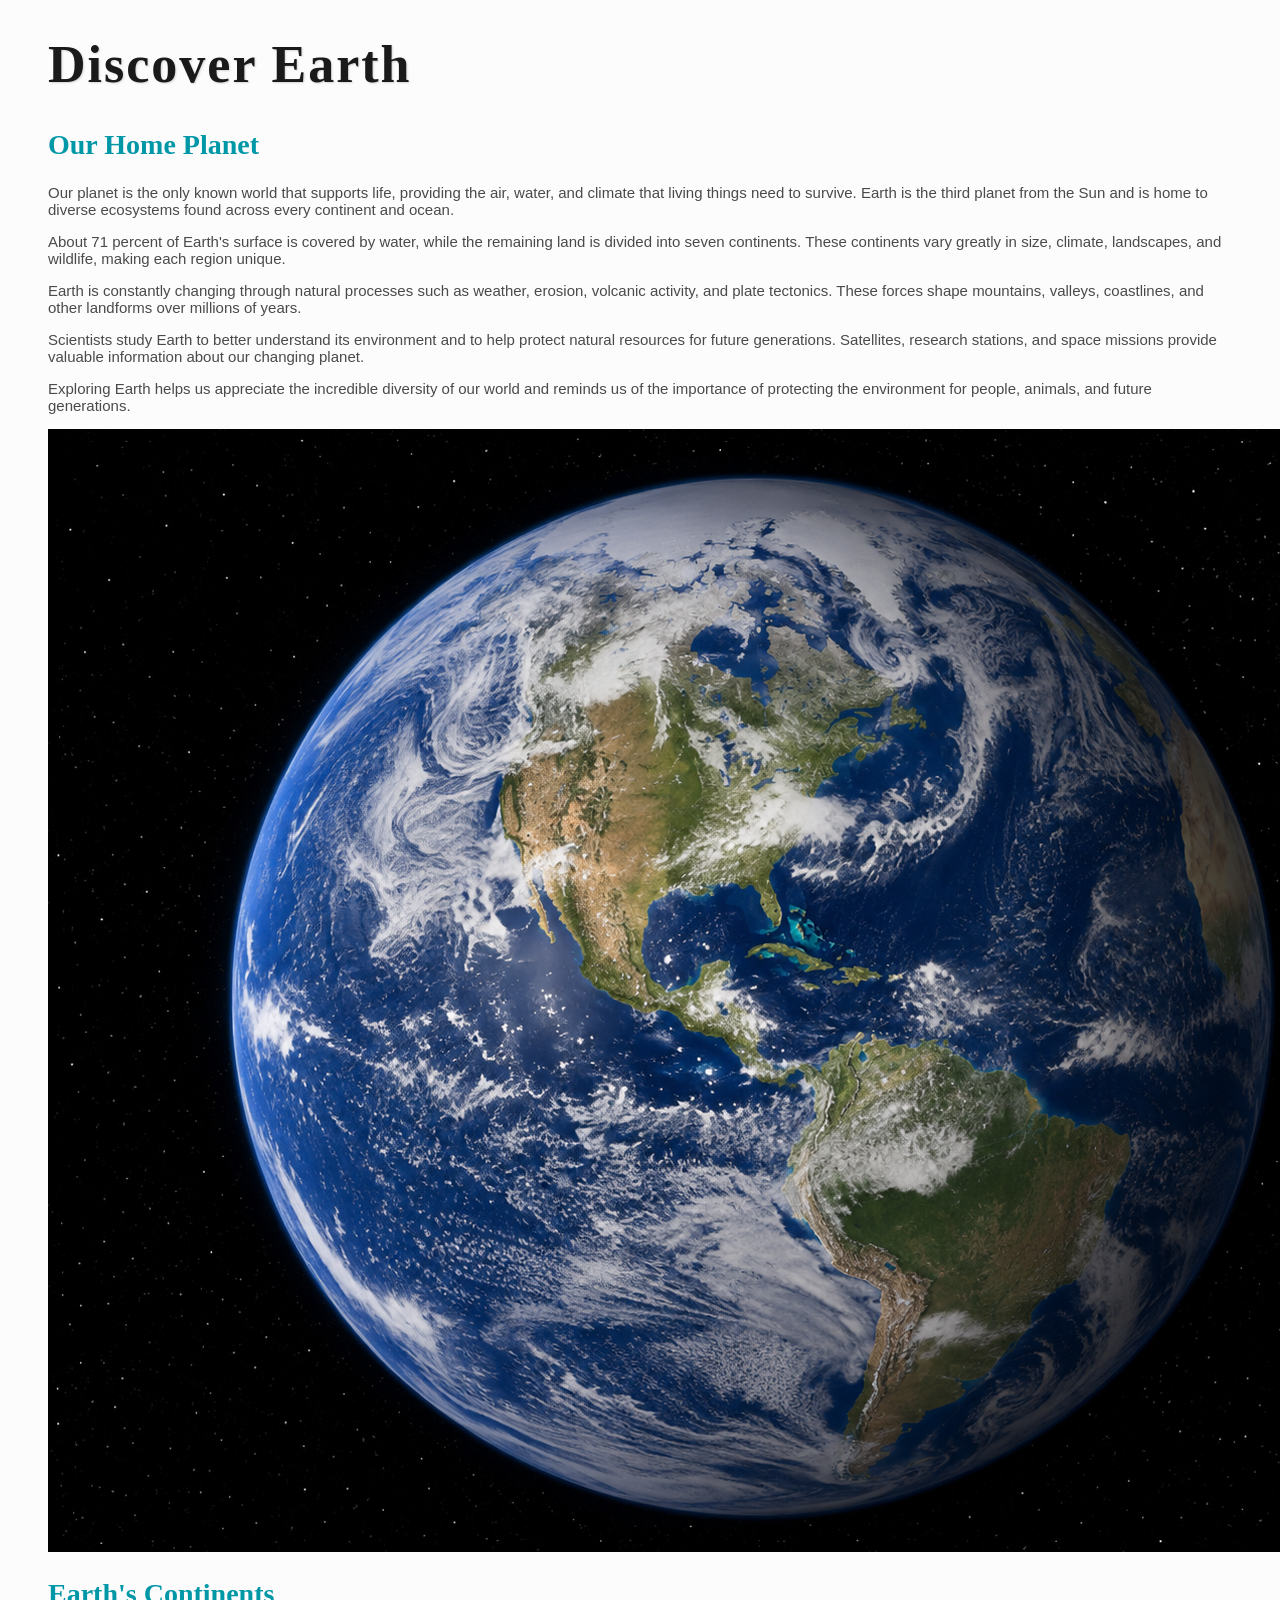
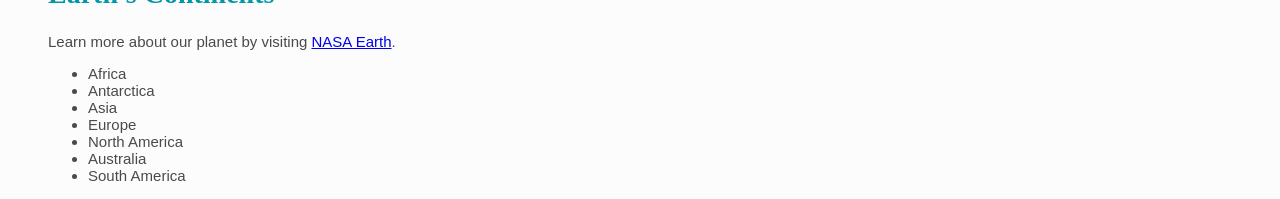
==== lab1-4/index.html @ 6e2240ae "lab1-4push" ====
<!DOCTYPE html>
<html lang="en">
<head>
    <meta charset="UTF-8">
    <title>Discover Earth</title>
    <link rel="stylesheet" href="style.css">
</head>
<body>

    <h1>Discover Earth</h1>

    <h2>Our Home Planet</h2>

    <p>Our planet is the only known world that supports life, providing the air, water, and climate that living things need to survive. Earth is the third planet from the Sun and is home to diverse ecosystems found across every continent and ocean.</p>

    <p>About 71 percent of Earth's surface is covered by water, while the remaining land is divided into seven continents. These continents vary greatly in size, climate, landscapes, and wildlife, making each region unique.</p>

    <p>Earth is constantly changing through natural processes such as weather, erosion, volcanic activity, and plate tectonics. These forces shape mountains, valleys, coastlines, and other landforms over millions of years.</p>

    <p>Scientists study Earth to better understand its environment and to help protect natural resources for future generations. Satellites, research stations, and space missions provide valuable information about our changing planet.</p>

    <p>Exploring Earth helps us appreciate the incredible diversity of our world and reminds us of the importance of protecting the environment for people, animals, and future generations.</p>

    <img src="images/earth_from_space.png"
         alt="Planet Earth viewed from space. Photo courtesy of NASA.">

    <h2>Earth's Continents</h2>

    <p>
        Learn more about our planet by visiting
        <a href="https://science.nasa.gov/earth/">NASA Earth</a>.
    </p>

    <ul>
        <li>Africa</li>
        <li>Antarctica</li>
        <li>Asia</li>
        <li>Europe</li>
        <li>North America</li>
        <li>Australia</li>
        <li>South America</li>
    </ul>

</body>
</html>
---- lab1-4/style.css ----
body {
   background-color: #fcfcfc;
   color: #4a4a4a;
   font-family: Verdana, Arial, sans-serif;
   font-size: 15px;
   padding-left: 40px;
   padding-right: 40px;
}
h1 {
   font-family: Georgia, "Times New Roman", serif;
   font-size: 52px;
   color: #1a1a1a;
   letter-spacing: 2px;
   text-shadow: 1px 1px 2px #d5d5d5;
}
h2 {
   font-family: Georgia, "Times New Roman", serif;
   font-size: 28px;
   color: #0097a7
}
image {
   width: 380px;
   border: 2px #0097a7;
   margin-top: 20px;
   margin-bottom: 20px;
   margin-left: 0px;
   margin-right: 0px;
}
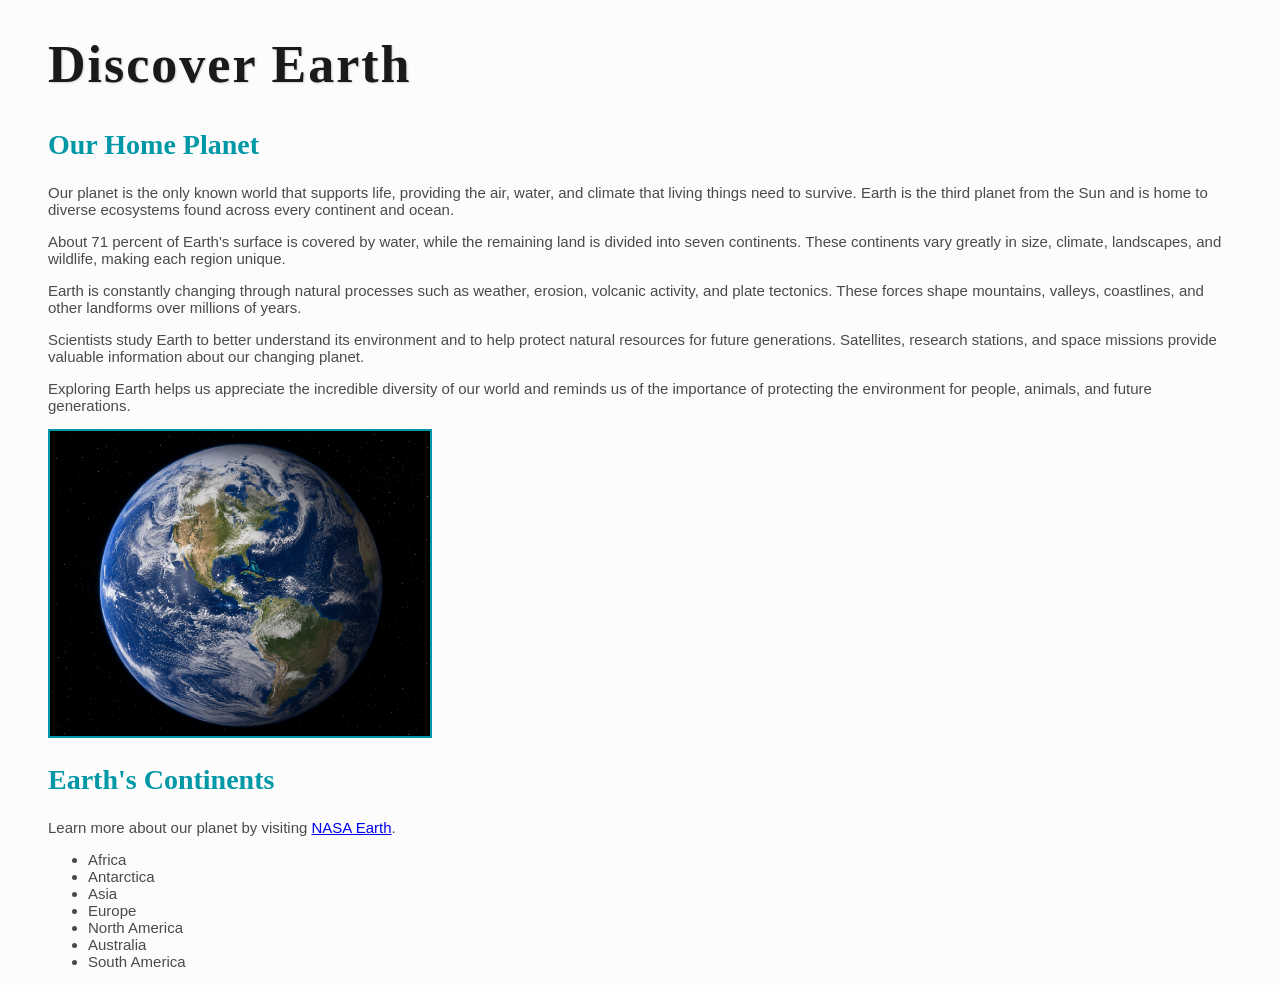
==== commit b61ff678: "lab1-4push" ====
--- a/lab1-4/index.html
+++ b/lab1-4/index.html
@@ -21,7 +21,7 @@
 
     <p>Exploring Earth helps us appreciate the incredible diversity of our world and reminds us of the importance of protecting the environment for people, animals, and future generations.</p>
 
-    <img src="images/earth_from_space.png"
+    <img src="earth_from_space.png"
          alt="Planet Earth viewed from space. Photo courtesy of NASA.">
 
     <h2>Earth's Continents</h2>
--- a/lab1-4/style.css
+++ b/lab1-4/style.css
@@ -18,11 +18,9 @@
    font-size: 28px;
    color: #0097a7
 }
-image {
+img {
    width: 380px;
-   border: 2px #0097a7;
-   margin-top: 20px;
-   margin-bottom: 20px;
-   margin-left: 0px;
-   margin-right: 0px;
+   border: 2px solid #0097a7;
+   margin-top: 20px auto;
+   margin-right: 0px auto;
 }
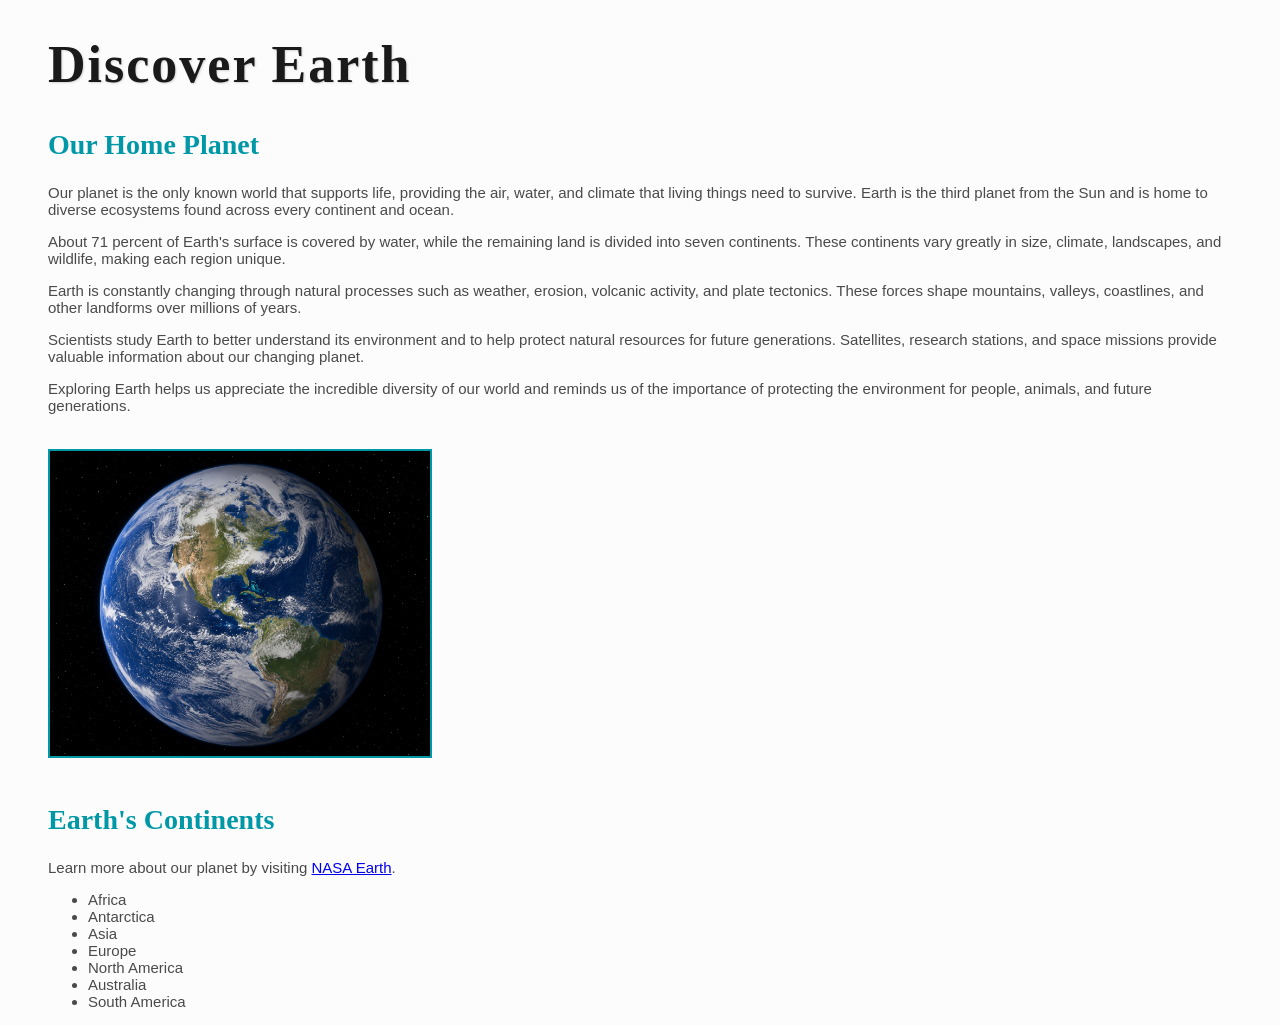
==== commit b6b398f5: "pushlab1-4" ====
--- a/lab1-4/index.html
+++ b/lab1-4/index.html
@@ -42,4 +42,5 @@
     </ul>
 
 </body>
-</html>+</html>
+
--- a/lab1-4/style.css
+++ b/lab1-4/style.css
@@ -19,8 +19,11 @@
    color: #0097a7
 }
 img {
+   display: inline-block;
    width: 380px;
    border: 2px solid #0097a7;
-   margin-top: 20px auto;
-   margin-right: 0px auto;
+   margin-top: 20px;
+   margin-bottom: 20px;
+   margin-right: 0px;
+   margin-left: 0px;
 }
